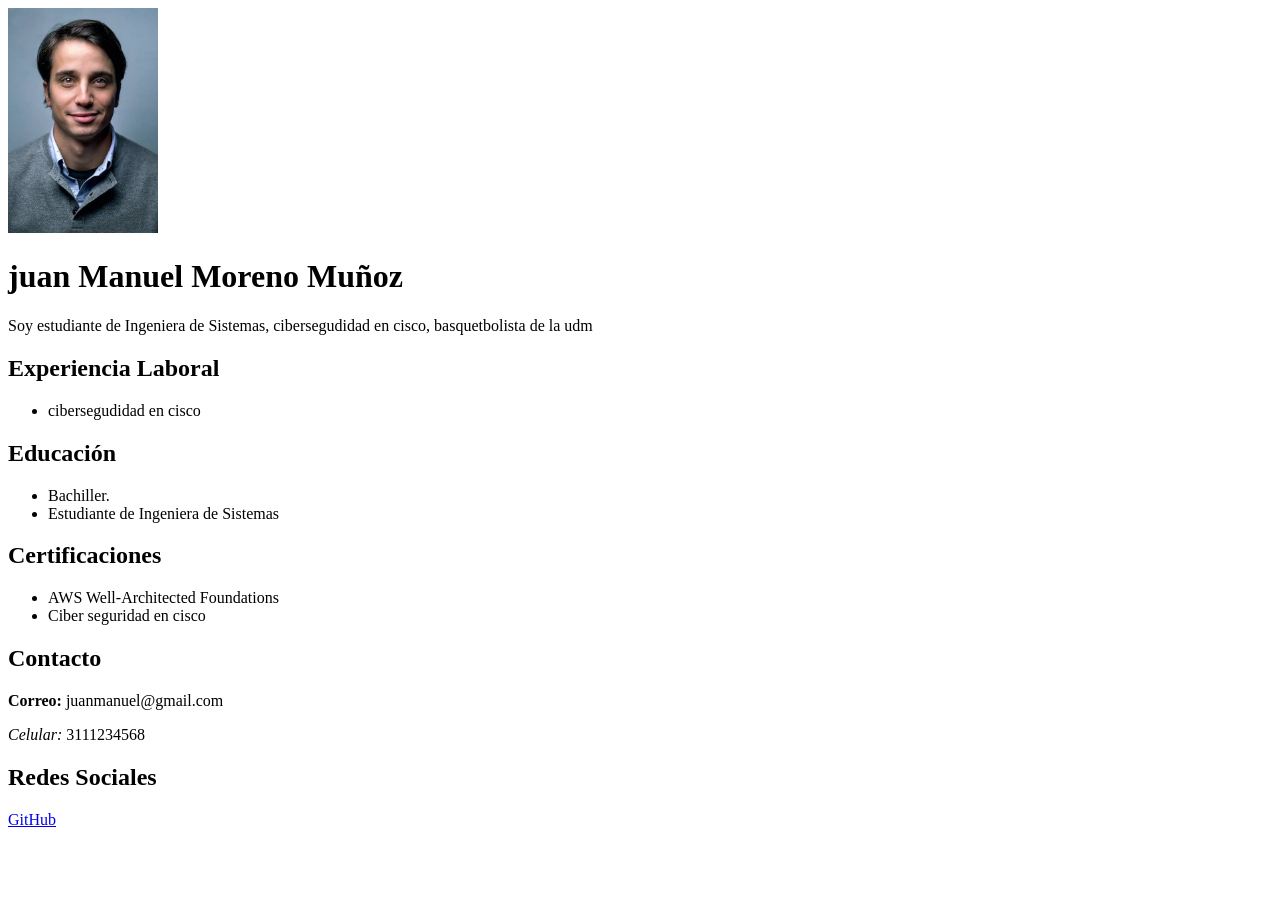
==== trabajos-de-clase/index.html @ 96766620 "cambio de carpeta" ====
<!DOCTYPE html>
<html lang="es">
<head>
    <meta charset="UTF-8">
    <meta name="viewport" content="width=device-width, initial-scale=1.0">
    <title>CV</title>
</head>
<body>

    <img src="images.jpg" alt="Foto de perfil" width="150">

    <h1>juan Manuel Moreno Muñoz </h1>

    <p>
        Soy estudiante de Ingeniera de Sistemas, cibersegudidad en cisco, basquetbolista de la udm 
    </p>


    <h2>Experiencia Laboral</h2>
    <ul>
        <li> cibersegudidad en cisco</li>
    </ul>

    
    <h2>Educación</h2>
    <ul>
        <li>Bachiller.</li>
        <li>Estudiante de Ingeniera de Sistemas</li>
    </ul>

    
    <h2>Certificaciones</h2>
    <ul>
        <li>AWS Well-Architected Foundations </li>
        <li>Ciber seguridad en cisco </li>
    </ul>

    
    <h2>Contacto</h2>
    <p><b>Correo:</b> juanmanuel@gmail.com</p>
    <p><i>Celular:</i> 3111234568</p>

    <h2>Redes Sociales</h2>
    <a href="https://github.com/juanmanu12-dot/Desarrollo-web.git" target="_blank">GitHub</a>

</body>
</html>
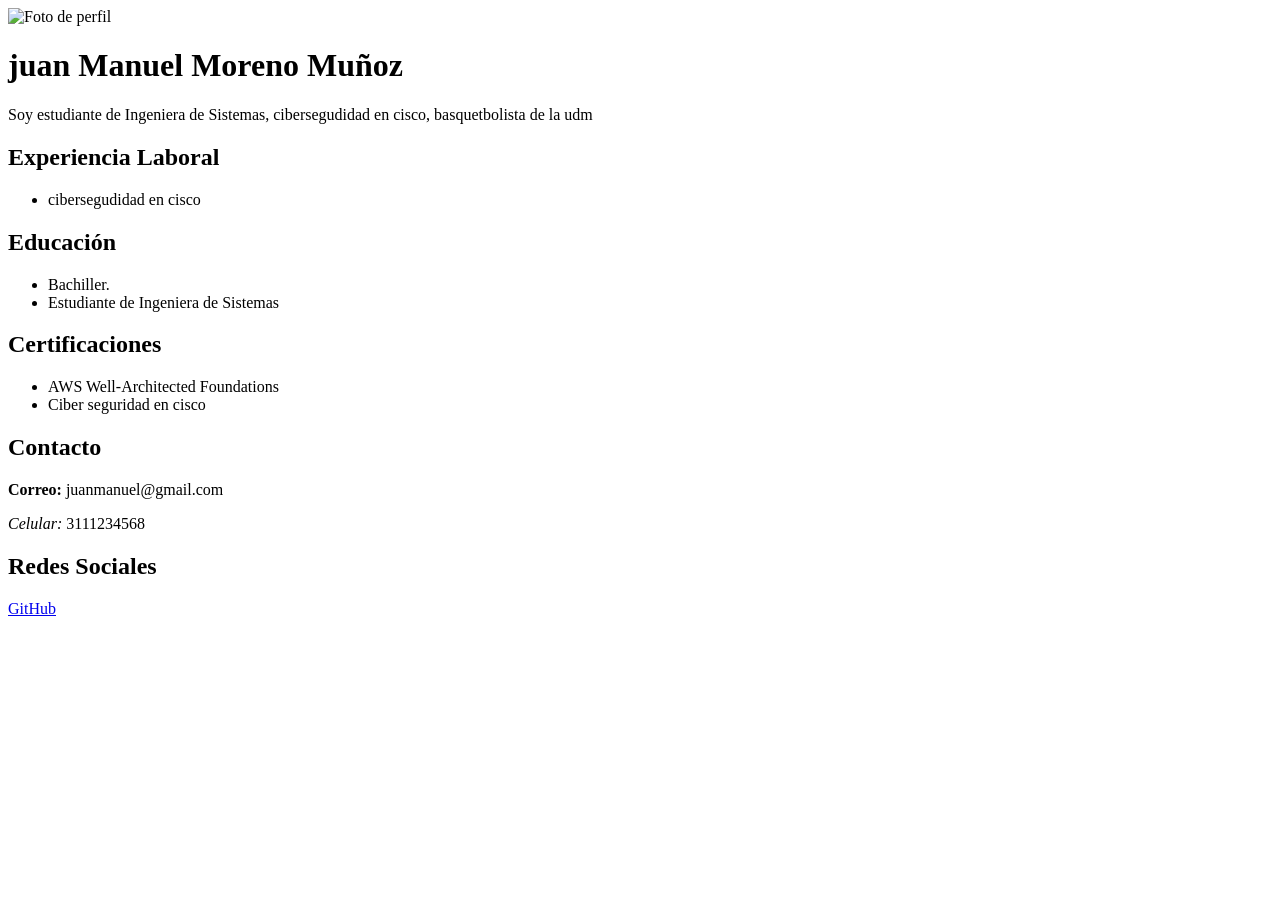
==== commit 3f1aa283: "hols" ====
--- a/trabajos-de-clase/index.html
+++ b/trabajos-de-clase/index.html
@@ -7,7 +7,7 @@
 </head>
 <body>
 
-    <img src="images.jpg" alt="Foto de perfil" width="150">
+    <img src="trabajos-de-clase/images.jpg" alt="Foto de perfil" width="150">
 
     <h1>juan Manuel Moreno Muñoz </h1>
 
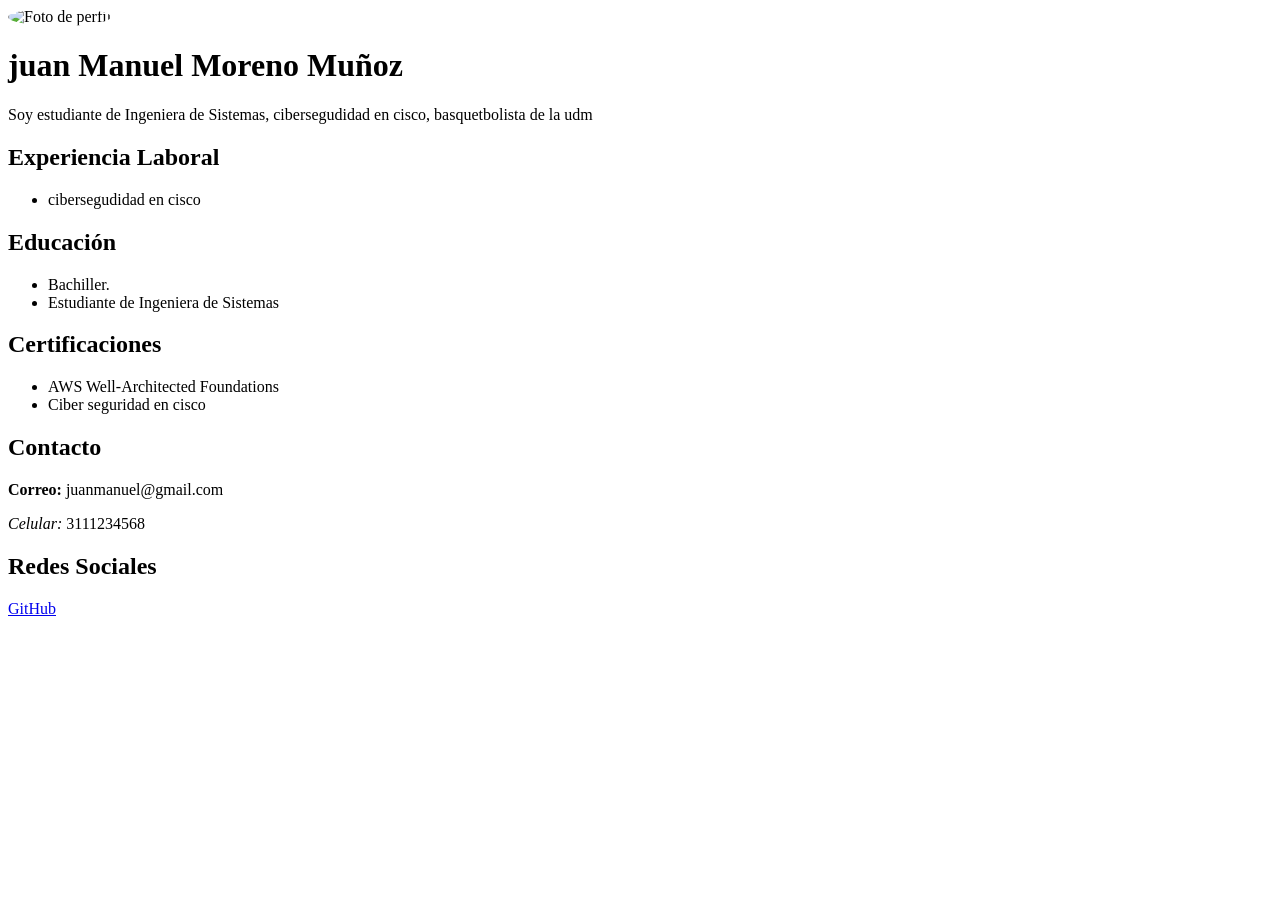
==== commit d713cff6: "aaa" ====
--- a/trabajos-de-clase/index.html
+++ b/trabajos-de-clase/index.html
@@ -4,6 +4,14 @@
     <meta charset="UTF-8">
     <meta name="viewport" content="width=device-width, initial-scale=1.0">
     <title>CV</title>
+    <style>
+
+        img {
+            border-radius: 50%;
+
+        }
+
+    </style>
 </head>
 <body>
 
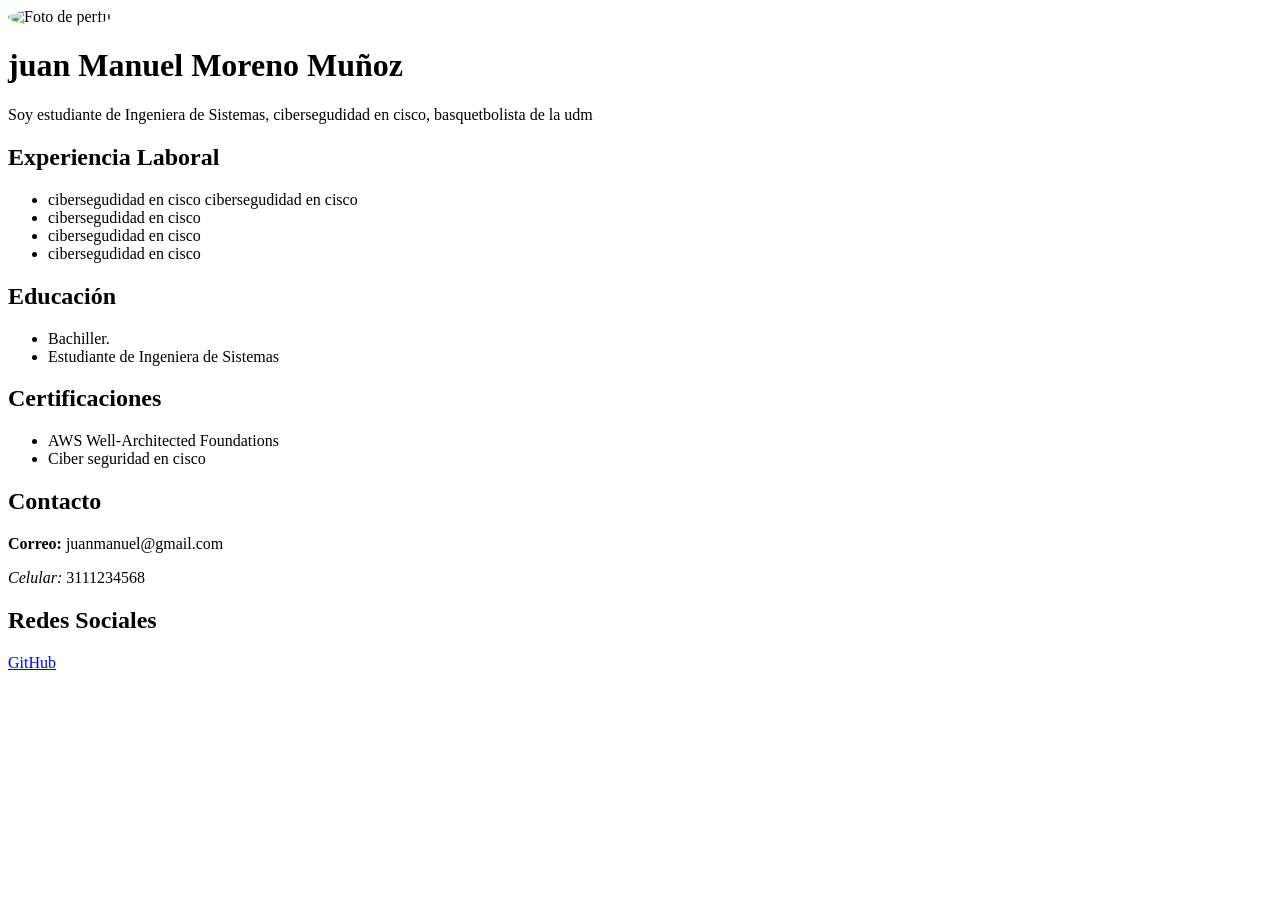
==== commit 1c87769f: "holaaa" ====
--- a/trabajos-de-clase/index.html
+++ b/trabajos-de-clase/index.html
@@ -10,8 +10,9 @@
             border-radius: 50%;
 
         }
-
+        
     </style>
+    <link rel="stylesheet" href="global.css">
 </head>
 <body>
 
@@ -26,6 +27,9 @@
 
     <h2>Experiencia Laboral</h2>
     <ul>
+        <li> <a> cibersegudidad en cisco</a> cibersegudidad en cisco</li>
+        <li> cibersegudidad en cisco</li>
+        <li> cibersegudidad en cisco</li>
         <li> cibersegudidad en cisco</li>
     </ul>
 
--- a/trabajos-de-clase/global.css
+++ b/trabajos-de-clase/global.css
@@ -0,0 +1,19 @@
+
+
+.link{
+
+    text-decoration: none;
+    color: aqua;
+
+}
+
+
+#send {
+
+    border: 1px solid red;
+    border-radius: 9px;
+
+
+}
+
+
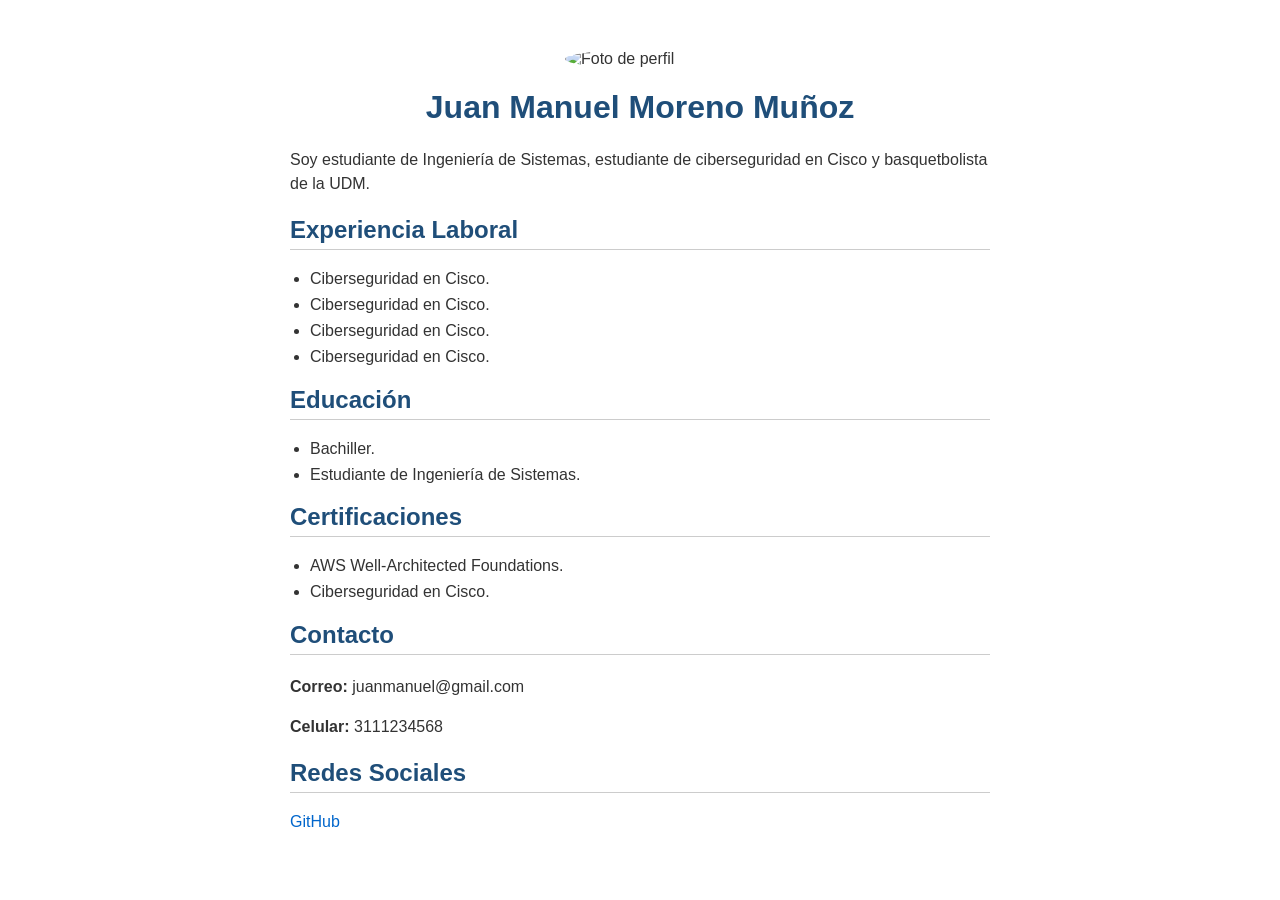
==== commit 6142d53b: "CSS" ====
--- a/trabajos-de-clase/index.html
+++ b/trabajos-de-clase/index.html
@@ -4,56 +4,98 @@
     <meta charset="UTF-8">
     <meta name="viewport" content="width=device-width, initial-scale=1.0">
     <title>CV</title>
+
     <style>
+        body {
+            font-family: Arial, sans-serif;
+            background-color: #f4f4f4;
+            color: #333;
+            width: 700px;
+            margin: 30px auto;
+            padding: 20px;
+            background: white;
+            border-radius: 8px;
+        }
 
         img {
+            display: block;
+            margin: 0 auto;
+            width: 150px;
             border-radius: 50%;
+        }
 
+        h1 {
+            text-align: center;
+            color: #1f4e79;
         }
-        
+
+        h2 {
+            color: #1f4e79;
+            border-bottom: 1px solid #ccc;
+            padding-bottom: 5px;
+        }
+
+        p {
+            line-height: 1.5;
+        }
+
+        ul {
+            padding-left: 20px;
+        }
+
+        li {
+            margin-bottom: 8px;
+        }
+
+        a {
+            color: #0066cc;
+            text-decoration: none;
+        }
+
+        a:hover {
+            text-decoration: underline;
+        }
     </style>
-    <link rel="stylesheet" href="global.css">
 </head>
+
 <body>
 
-    <img src="trabajos-de-clase/images.jpg" alt="Foto de perfil" width="150">
+    <img src="trabajos-de-clase/images.jpg" alt="Foto de perfil">
 
-    <h1>juan Manuel Moreno Muñoz </h1>
+    <h1>Juan Manuel Moreno Muñoz</h1>
 
     <p>
-        Soy estudiante de Ingeniera de Sistemas, cibersegudidad en cisco, basquetbolista de la udm 
+        Soy estudiante de Ingeniería de Sistemas, estudiante de ciberseguridad en Cisco y basquetbolista de la UDM.
     </p>
-
 
     <h2>Experiencia Laboral</h2>
     <ul>
-        <li> <a> cibersegudidad en cisco</a> cibersegudidad en cisco</li>
-        <li> cibersegudidad en cisco</li>
-        <li> cibersegudidad en cisco</li>
-        <li> cibersegudidad en cisco</li>
+        <li>Ciberseguridad en Cisco.</li>
+        <li>Ciberseguridad en Cisco.</li>
+        <li>Ciberseguridad en Cisco.</li>
+        <li>Ciberseguridad en Cisco.</li>
     </ul>
 
-    
     <h2>Educación</h2>
     <ul>
         <li>Bachiller.</li>
-        <li>Estudiante de Ingeniera de Sistemas</li>
+        <li>Estudiante de Ingeniería de Sistemas.</li>
     </ul>
 
-    
     <h2>Certificaciones</h2>
     <ul>
-        <li>AWS Well-Architected Foundations </li>
-        <li>Ciber seguridad en cisco </li>
+        <li>AWS Well-Architected Foundations.</li>
+        <li>Ciberseguridad en Cisco.</li>
     </ul>
 
-    
     <h2>Contacto</h2>
     <p><b>Correo:</b> juanmanuel@gmail.com</p>
-    <p><i>Celular:</i> 3111234568</p>
+    <p><b>Celular:</b> 3111234568</p>
 
     <h2>Redes Sociales</h2>
-    <a href="https://github.com/juanmanu12-dot/Desarrollo-web.git" target="_blank">GitHub</a>
+    <a href="https://github.com/juanmanu12-dot/Desarrollo-web.git" target="_blank">
+        GitHub
+    </a>
 
 </body>
 </html>
